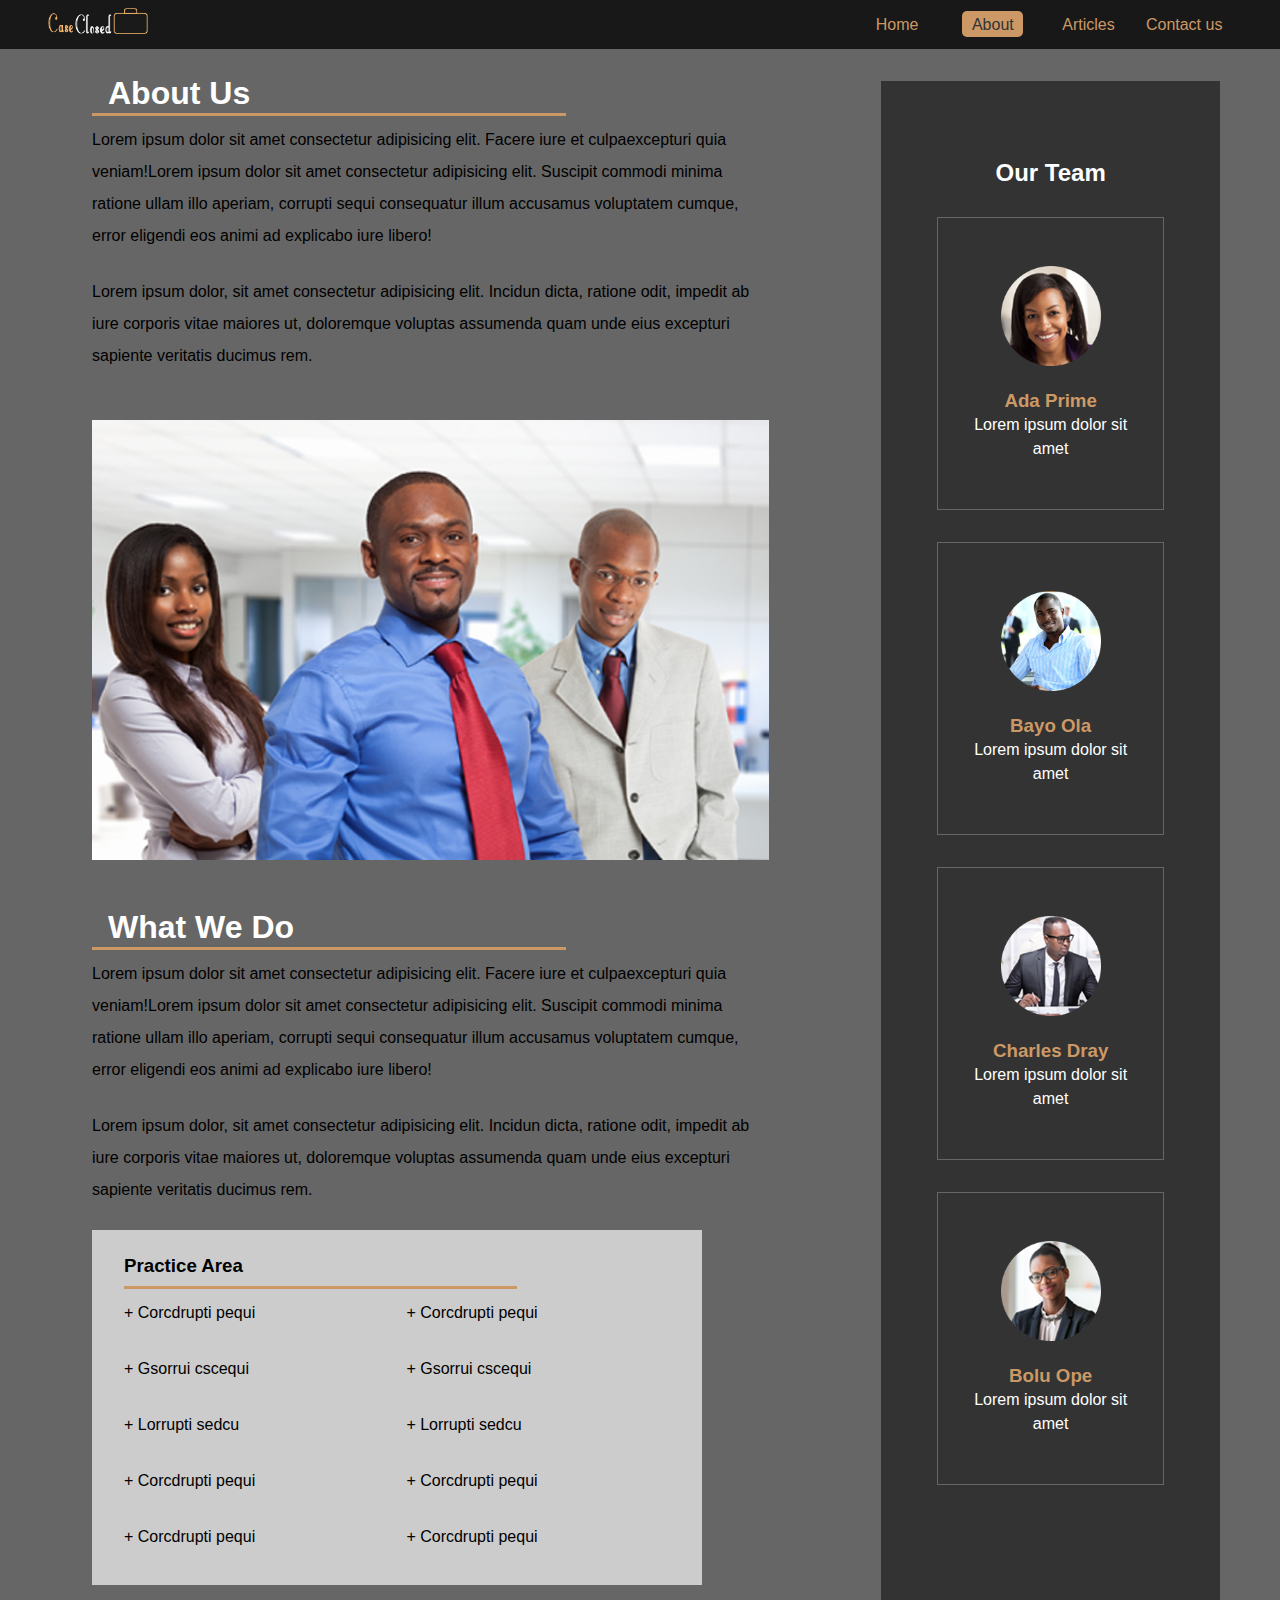
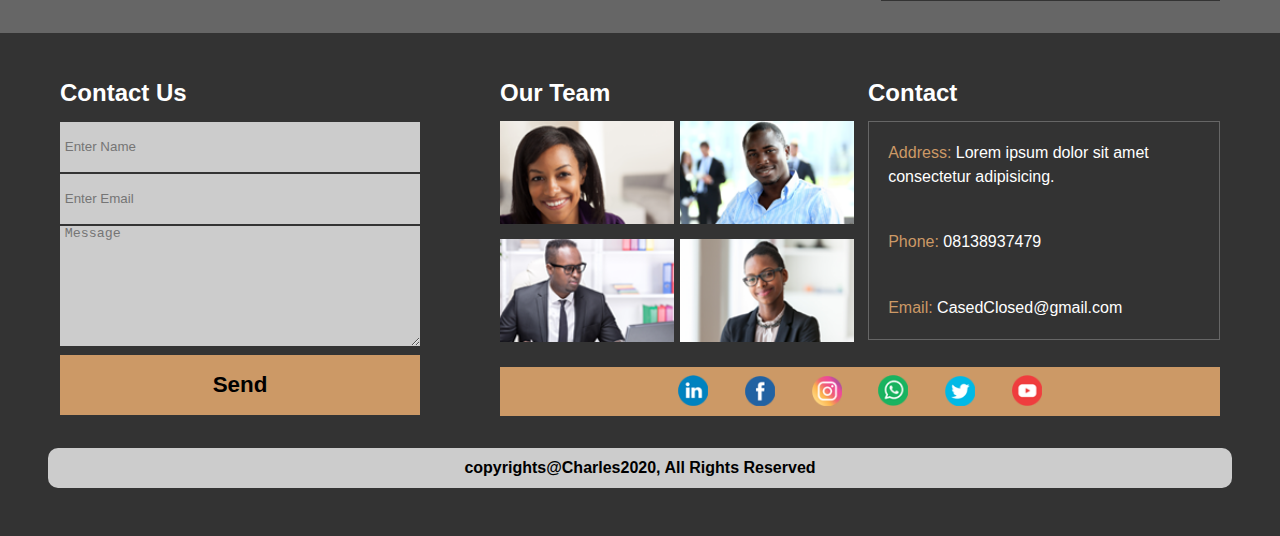
==== about.html @ e70c3d56 "Initial commit" ====
<!DOCTYPE html>
<html lang="en">
<head>
  <meta charset="UTF-8">
  <meta name="viewport" content="width=device-width, initial-scale=1.0">
  <meta http-equiv="X-UA-Compatible" content="ie=edge">
  <title>CaseClosed | Law-Firm Solutions</title>
  <link rel="stylesheet" href="./css/style.css">
  <link rel="stylesheet" media="screen and (max-width: 768px)" href="./css/mobile.css">
</head>
<body>
  <nav id="navbar">
    <div class="max-container">
      <div class="logo_img"><img src="./Img/CaseClosed3 logo.png" alt="CaseClosedlogo"></div>
      <ul class="nav_links">
        <li><a href="index.html">Home</a></li>
        <li class="selected"><a href="about.html">About</a></li>
        <li><a href="articles.html">Articles</a></li>
        <li><a href="#con">Contact us</a></li>
      </ul>
    </div>
  </nav>

  <section id="aboutus">
    <div class="itemz">
      <div class="about-uz">
        <h2>About Us</h2>
        <div class="border-line"></div>
        <p>
          Lorem ipsum dolor sit amet consectetur adipisicing elit. Facere iure et culpaexcepturi quia veniam!Lorem ipsum dolor sit amet consectetur adipisicing elit. Suscipit commodi minima ratione ullam illo aperiam, corrupti sequi consequatur illum accusamus voluptatem cumque, error eligendi eos animi ad explicabo iure libero!
        </p>
        <p> Lorem ipsum dolor, sit amet consectetur adipisicing elit.       Incidun dicta, ratione odit, impedit ab iure corporis vitae       maiores ut, doloremque voluptas assumenda quam unde eius            excepturi sapiente veritatis ducimus rem.
        </p>
        <div class="img1">
          <img src="./Img/20About-Us_img.png" alt="lawyers">
        </div>
      </div>

      <div class="what-we-do">
        <h2>What We Do</h2>
        <div class="border-line"></div>
        <p>
          Lorem ipsum dolor sit amet consectetur adipisicing elit. Facere iure et culpaexcepturi quia veniam!Lorem ipsum dolor sit amet consectetur adipisicing elit. Suscipit commodi minima ratione ullam illo aperiam, corrupti sequi consequatur illum accusamus voluptatem cumque, error eligendi eos animi ad explicabo iure libero!
          </p><p>
          Lorem ipsum dolor, sit amet consectetur adipisicing elit. Incidun dicta, ratione odit, impedit ab iure corporis vitae maiores ut, doloremque voluptas assumenda quam unde eius excepturi sapiente veritatis ducimus rem.
        </p>
        <div class="practice">
          <h3>Practice Area</h3>
          <div class="border-line"></div>
          <div class="content">
            <div class="cont1">
              <p>+ Corcdrupti pequi </p>
              <p>+ Gsorrui cscequi  </p>
              <p>+ Lorrupti sedcu  </p>
              <p>+ Corcdrupti pequi </p>
              <p>+ Corcdrupti pequi </p>
            </div>
            <div class="cont2">
              <p>+ Corcdrupti pequi </p>
              <p>+ Gsorrui cscequi  </p>
              <p>+ Lorrupti sedcu  </p>
              <p>+ Corcdrupti pequi </p>
              <p>+ Corcdrupti pequi </p>
            </div>
          </div>
        </div>
      </div>
    </div>

    <div class="our-team2">
      <h2>Our Team</h2>
      <div class="profile-member">
        <div class="img3">
          <img src="./Img/21_Ourteam1.png" alt="profile-pic">
        </div>
        <h3 class="py-color">Ada Prime</h3>
        <p>Lorem ipsum dolor sit amet</p>
      </div>
      <div class="profile-member">
        <div class="img3">
          <img src="./Img/22_ourteam2.png" alt="profile-pic">
        </div>
        <h3 class="py-color" >Bayo Ola</h3>
        <p>Lorem ipsum dolor sit amet</p>
      </div>
      <div class="profile-member">
        <div class="img3">
          <img src="./Img/23_ourteam3.png" alt="profile-pic">
        </div>
        <h3 class="py-color">Charles Dray</h3>
        <p>Lorem ipsum dolor sit amet</p>
      </div>
      <div class="profile-member">
        <div class="img3">
          <img src="./Img/24_ourteam4.png" alt="profile-pic">
        </div>
        <h3 class="py-color">Bolu Ope</h3>
        <p>Lorem ipsum dolor sit amet</p>
      </div>
    </div> 
  </section>
  
  <footer id="con">
    <div class="footer-container">
      <form action="#" class="contact-us">
        <h2>Contact Us</h2>
        <div class="contact-box">
          <input type="text" name="name" placeholder="Enter Name">
          <input type="email" name="email" placeholder="Enter Email">
          <textarea name="message" placeholder="Message" cols="30" rows="10"></textarea>
          <button type="submit">Send</button>
        </div>
      </form>

      <div class="footer-info">
        <div class="our-team">
          <h2>Our Team</h2>
          <div class="team-profiles">
            <div><img src="./Img/9footer_img1.png" alt="person1"></div>
            <div><img src="./Img/10footer_img2.png" alt="person2"></div>
            <div><img src="./Img/11footer_img3.png" alt="person3"></div>
            <div><img src="./Img/12footer_img4.png" alt="person4"></div>
          </div>
        </div>
        <div class="contact">
          <h2>Contact</h2>
          <div class="contact-info">
            <p><span class="py-color">Address:</span>
            Lorem ipsum dolor sit 
            amet consectetur adipisicing.</p>
            <p class="w2"><span class="py-color">Phone:</span>
            08138937479</p>
            <p><span class="py-color">Email:</span>
            CasedClosed@gmail.com</p>
          </div>
        </div>
        <div class="social-media">
          <div class="sm-logos">
            <div><img src="./Img/13Linkedin.png" alt="Linkedin"></div>
            <div><img src="./Img/14facebook.png" alt="14facebook"></div>
            <div><img src="./Img/15insatgarm.png" alt="15insatgarm"></div>
            <div><img src="./Img/16watsapp.png" alt="16watsapp"></div>
            <div><img src="./Img/17twitter.png" alt="17twitter"></div>
            <div><img src="./Img/18youtube.png" alt="18youtube"></div>
          </div>
        </div>

      </div>
    </div>
    <div class="copyrights">
      copyrights@Charles2020, All Rights Reserved
    </div>
  </footer>

</body>
</html>
---- css/style.css ----
:root{
  --priamry-color: #cc9966;
  --secondary-color: #333333;
  --body-color: #666666;
  --light-color: #cccccc;
  --max-width: 1200px;
}

*{
  margin: 0;
  padding: 0;
  box-sizing: border-box;
}

body{
  background-color: var(--body-color);
  font-family: 'Segoe UI', Tahoma, Geneva, Verdana, sans-serif;
  line-height: 1.5rem;
}

a{
  color: var(--priamry-color);
  text-decoration: none;
}

ul{
  list-style: none;
}

img {
  width: 100%;
}

h1, h2, h3, h4, h5, h6{
  font-family: sans-serif;
}

/* utilities */
.py-color{
  color: var(--priamry-color);
}
.sec-color{
  color: var(--secondary-color);
}
.max-container{
  max-width: var(--max-width);
  margin: auto;
  padding: 0 2rem;
  overflow: hidden;
}
.container1{
  max-width: 1100px;
  margin: auto;
}
.btn-1{
  text-decoration: none;
  padding: 0.7rem 1.3rem;
  background-color: var(--secondary-color);
  color: var(--priamry-color);
  border: none;
  font-size: 1.2rem;
  text-align: center;
} 
.btn-1:hover{
  background-color: var(--priamry-color);
  color: var(--secondary-color);
}
.btn-2{
  text-decoration: none;
  padding: 0.7rem 1.3rem;
  background-color: var(--priamry-color);
  color: var(--secondary-color);
  border: none;
  font-size: 1.5rem;
  text-align: center;
} 
.btn-2:hover{
  background-color: var(--body-color);
  color: white;
} 
.sub-h1{
  font-size: 1.7rem;
}
.pad1{padding: 0 1rem}
.pad2{padding: 0 2rem}
.pad3{padding: 0 3rem}
.pad4{padding: 1rem 0}
.pad5{padding: 2rem 0}
.pad6{padding: 3rem 0}

/* navbar-styling */
#navbar{
  background-color:#181818;
  position: sticky;
  top: 0;
  z-index: 2;
}
#navbar .max-container{
  display: grid;
  grid-template-columns: 1fr 3fr;
  padding: 0.5rem;
  align-items: center; 
}
#navbar .logo_img{
  width: 100px;
}
#navbar ul{
  justify-self: end;
  display: grid;
  grid-template-columns: repeat(4, 1fr);
  align-items: center;
}
#navbar ul li{
  text-align: center;
}
#navbar ul a{
  padding: 0.3rem 0.6rem;
  border-radius: 5px;
}
.selected a{
  background-color: var(--priamry-color);
  color: var(--secondary-color);
}
#navbar ul a:hover{
  opacity: 0.9;
  color: var(--light-color);
}

/* showcase-styling */
#showcase{
  background: url('../Img/Showcase_background_img.png') no-repeat center center/cover;
  height: 550px;
}
#showcase .container1{
  max-width: 1100px;
  margin: auto;
  padding: 100px 0 0 40px;
}
.container1 h1 {
  color: white;
  font-size: 4rem;
  line-height: 4.3rem;
  padding-bottom: 2rem;
}

/* section1-styling */
.info-container{
  max-width: 1160px;
  margin: auto;
  display: grid;
  grid-template-columns: repeat(3, 1fr);
  grid-gap: 5rem;
  padding: 5rem 0;
}
@media(max-width:900px){
  .info-container{
    grid-gap: 0rem;
  }
  .box1{
    padding: 1.5rem 1rem;
    font-size: 1rem;
    margin: 0 0.4rem;
  }
}
.box1{
  background-color: var(--secondary-color);
  padding: 1.5rem 4rem;
  align-items: center;
  text-align: center;
  color: white;
  border-radius: 10px;
  font-size: 1.3rem;
}
.box1 img{
  width: 50px;
}

/* section-2-styling */
#info2{
  background: var(--secondary-color);
  padding: 3rem 1rem;
}
#info2 .container1{
  display: grid;
  grid-template-columns: repeat(4, 1fr);
}
.box2{
  border: solid 1px var(--body-color);
  margin: 0 1rem 1rem;
  padding: 1rem 2rem;
  color: white; 
}
.box2 img{
  width: 50px;
}
.box2 .people{
width: 12%;
}
.box2 h3{
  border-bottom: 2px solid var(--priamry-color);
  margin: 0.5rem 0;
  padding-bottom: 0.5rem;
}
#info2 .btn-2{
  display:block;
  max-width: 150px;
  margin: auto;
}

/* setion3-styling */
#info3 .container1{
  display: grid;
  grid-template-columns: repeat(2, 1fr);
  grid-gap: 2rem;
  padding: 1rem;
}
.practice{
  background: var(--light-color);
  margin: 3rem 0;
  padding: 1.7rem;
}
.lawyers-img{
  margin: 3rem 0;
}
#info3 h3{
  border-bottom: var(--priamry-color) 2px solid;
  margin-bottom: 0.7rem;
  padding-bottom: 0.5rem;
}
.content{
  display: grid;
  grid-template-columns: repeat(2, 1fr);
  line-height: 2rem;
}

/* footer-styling */
#con{
  background: var(--secondary-color);
  padding: 3rem;
}
.footer-container{
  max-width: 1160px;
  margin: auto;
  display: grid;
  grid-template-columns: 1fr 2fr;
  grid-gap: 5rem;
  color: white;
}
.footer-container h2{
  margin-bottom: 1rem;
  font-weight: bold;
}
.footer-info{
  display: grid;
  grid-template-columns: 1fr 1fr;
  grid-gap: 1rem;
}
.contact-box input{
  width: 100%;
  height: 50px;
  background: var(--light-color);
  border: none;
  margin: 1px 0;
  padding: 0 0.3rem;
}
.contact-box textarea{
  width: 100%;
  height: 120px;
  background: var(--light-color);
  border: none;
  margin: 1px 0;
  padding: 0 0.3rem;
}
.contact-box button{
  width: 100%;
  height: 60px;
  background: var(--priamry-color);
  border: none;
  margin: 1px 0;
  font-size: 1.4rem;
  font-weight: bold;
}
.contact-box button:hover{
  background: var(--body-color);
  color: white
}
.social-media{
  grid-column: 1/span 2;
  background: var(--priamry-color);
}
.team-profiles{
  display: grid;
  grid-template-columns: 1fr 1fr;
  grid-gap: 0.5rem;
}
.team-profiles img{
  width: 101%;
}
.contact-info{
  border: solid 1px var(--body-color);
  padding: 1.2rem;
}
.contact-info .w2{
  margin: 2.6rem 0;
}
.sm-logos{
  max-width: 400px;
  margin: 0.5rem auto 0;
  display: grid;
  grid-template-columns: repeat(6, 1fr);
  justify-items: center;
  align-items: center;
}
.sm-logos div{
  width: 30px;
}
.copyrights{
  background: var(--light-color);
  max-width: 1200px;
  margin: auto;
  text-align: center;
  margin-top: 2rem;
  padding: 0.5rem;
  border-radius: 10px;
  font-weight: bold;
}


 /* About-page-styling */
#aboutus{
  max-width: 1160px;
  margin: auto;
  display: grid;
  padding: 2rem 0 2rem 2rem;
  grid-template-columns: 2fr 1fr;
  grid-gap: 7rem;
}
.border-line{
  border-bottom: solid 3px var(--priamry-color);
  margin: 0.5rem 0 0.5rem;
  width: 70%;
 }
.about-uz h2{
  margin-left: 1rem;
  color: white;
  font-weight: bold;
  font-size: 2rem;
}
.about-uz p{
  line-height: 2rem;
  margin-bottom: 1.5rem;
}
.about-uz .img1{
  width: 100%;
  margin: 3rem 0;
}
.what-we-do h2{
  margin-left: 1rem;
  color: white;
  font-weight: bold;
  font-size: 2rem;
}
.what-we-do p{
  line-height: 2rem;
  margin-bottom: 1.5rem;
}
.what-we-do .practice{
  width: 90%;
  background: var(--light-color);
  margin: 1rem 0;
  padding: 1.5rem 1rem 0.5rem 2rem;
}
.what-we-do .content{
  display: grid;
  grid-template-columns: repeat(2, 1fr);
  line-height: 0.2rem;
  grid-gap: 0.2rem;
}
.our-team2{
  text-align: center;
  background: var(--secondary-color);
  padding: 5rem 1.5rem 1rem;
  color: white;
}
.profile-member{
  border: solid 1px var(--body-color);
  margin: 2rem;
  padding: 3rem 2rem;
}
.profile-member div{
  max-width: 200px;
  margin: auto;
  padding-bottom: 1rem;
}
.profile-member img{
  width:100px ;
}

/* Articles-styling */
.article-container{
  max-width: 1160px;
  margin: 3rem auto;
  background: var(--secondary-color);
  padding: 2rem;
  color: white;
}
.article-container h2{
  font-size: 2rem;
}
.box-article{
  border: solid 2px var(--body-color);
  display: grid;
  grid-template-columns: 2fr 1fr;
  grid-gap: 2rem;
  padding: 1rem;
  margin: 3rem 0;
}
.article-content .border-line{
  margin: 0.5rem 0 1.5rem;
  width: 30%;
}
.article-content img{
  width: 50px;
  margin-left: 1.3rem;
}
.article-content h3{
  font-size: 1.3rem;
  margin-left: 1.3rem;
  margin-top: 0.6rem;
}
.article-content .people{
width: 30px;
}
.article-content p{
  line-height: 2rem;
}
---- css/mobile.css ----
/* navbar-styling */
#navbar .max-container{
  display: grid;
  grid-template-columns: 1fr 7fr;
  padding: 0.5rem;
  align-items: center; 
}
#navbar .logo_img{
  width: 80px;
}

/* showcase-styling */
#showcase{
  background: url('../Img/Showcase_background_img.png') no-repeat center center/cover;
  height: 450px;
}
#showcase .container1{
  margin: 0 30px;
} 

/* section1-styling */
.info-container{
  max-width: 450px;
  margin: auto;
  display: grid;
  grid-template-columns:1fr;
  grid-gap: 1rem;
  padding: 2rem 0;
}
.box1{
  margin: 1rem 3rem;
  padding: 1.5rem 4rem;
}

/* section-2-styling */
#info2 .container1{
  display: grid;
  grid-template-columns: repeat(2, 1fr);
}
.box2{
  margin: 0 1rem 1rem;
  padding: 1rem 1.5rem;
}

/* setion3-styling */
#info3 .container1{
  display: grid;
  grid-template-columns: 1fr;
  grid-gap: 1rem;
  padding: 2rem;
}
.lawyers-img{
  margin: 1rem 0;
}

/* footer-styling */
.footer-container{
  display: grid;
  grid-template-columns: 1fr;
  grid-gap: 2rem;
}
.footer-info{
  display: grid;
  grid-template-columns: 1fr;
  grid-gap: 2rem;
}
.social-media{
  grid-column: 1;
  background: var(--priamry-color);
}
.contact-us{
  padding-bottom: 1rem;
  border-bottom: solid 1px var(--priamry-color);
}
.our-team{
  padding-bottom: 1rem;
  border-bottom: solid 1px var(--priamry-color);
}
.contact{
  padding-bottom: 1rem;
  border-bottom: solid 1px var(--priamry-color);
}


/* About-page-styling */
#aboutus{
  display: grid;
  padding: 2rem;
  grid-template-columns: 1fr;
  grid-gap: 7rem;
}
.what-we-do .practice{
  width: 100%;
}
.our-team2{
  margin: 0 2rem;
}

/* Articles-styling */
.article-container{
  margin: 0rem 0rem 5rem 0rem;
}
.box-article{
  border: solid 1.3px var(--body-color);
  display: grid;
  grid-template-columns: 1fr;
  grid-gap: 2rem;
  padding: 1rem;
  margin: 3rem 0;
}
.article-content .border-line{
  width: 50%;
}


@media(max-width: 600px){
  
  /* navbar-styling */
  #navbar .logo_img{
    width: 70px;
  }
  #navbar ul{
    justify-self: end;
    display: grid;
    grid-template-columns: repeat(4, 1fr);
    align-items: center;
    font-size: 0.7rem;
  }
  
  /* showcase-styling */
  #showcase{
    background: url('../Img/Showcase_background_img.png') no-repeat -400px/cover;
    height:380px;
  }
  #showcase .container1{
    margin: 0 20px;
    padding: 70px 0 0 10px;
  }
  .container1 h1 {
    font-size: 3rem;
    line-height: 3.5rem;
    padding-bottom: 2rem;
  }

}

@media(max-width: 400px){

  #navbar .max-container{
    display: grid;
    grid-template-columns: 1fr;
  }
  #navbar ul{
    justify-self: center;
  }
  #navbar .logo_img{
    justify-self: center;
    margin: 0.3rem;
    width: 70px;
  }
  /* section-2-styling */
  #info2 .container1{
    display: grid;
    grid-template-columns:  1fr;
  }
  .box2{
    margin: 0 1rem 1rem;
    padding: 1rem 1rem;
  }
  .practice{
    font-size: 0.8rem;
  }

  /* about-styling */
  .what-we-do .practice{
    width: 100%;
    font-size: 0.8rem;
  }
  .about-uz .img1{
    width: 80%;
  }
  #aboutus{
    font-size: 0.8rem;
    margin: 0.5rem;
  }
  .our-team2{
    margin: 0;
  }

  /* article-styling */
  .article-content .border-line{
    width: 65%;
  }
}
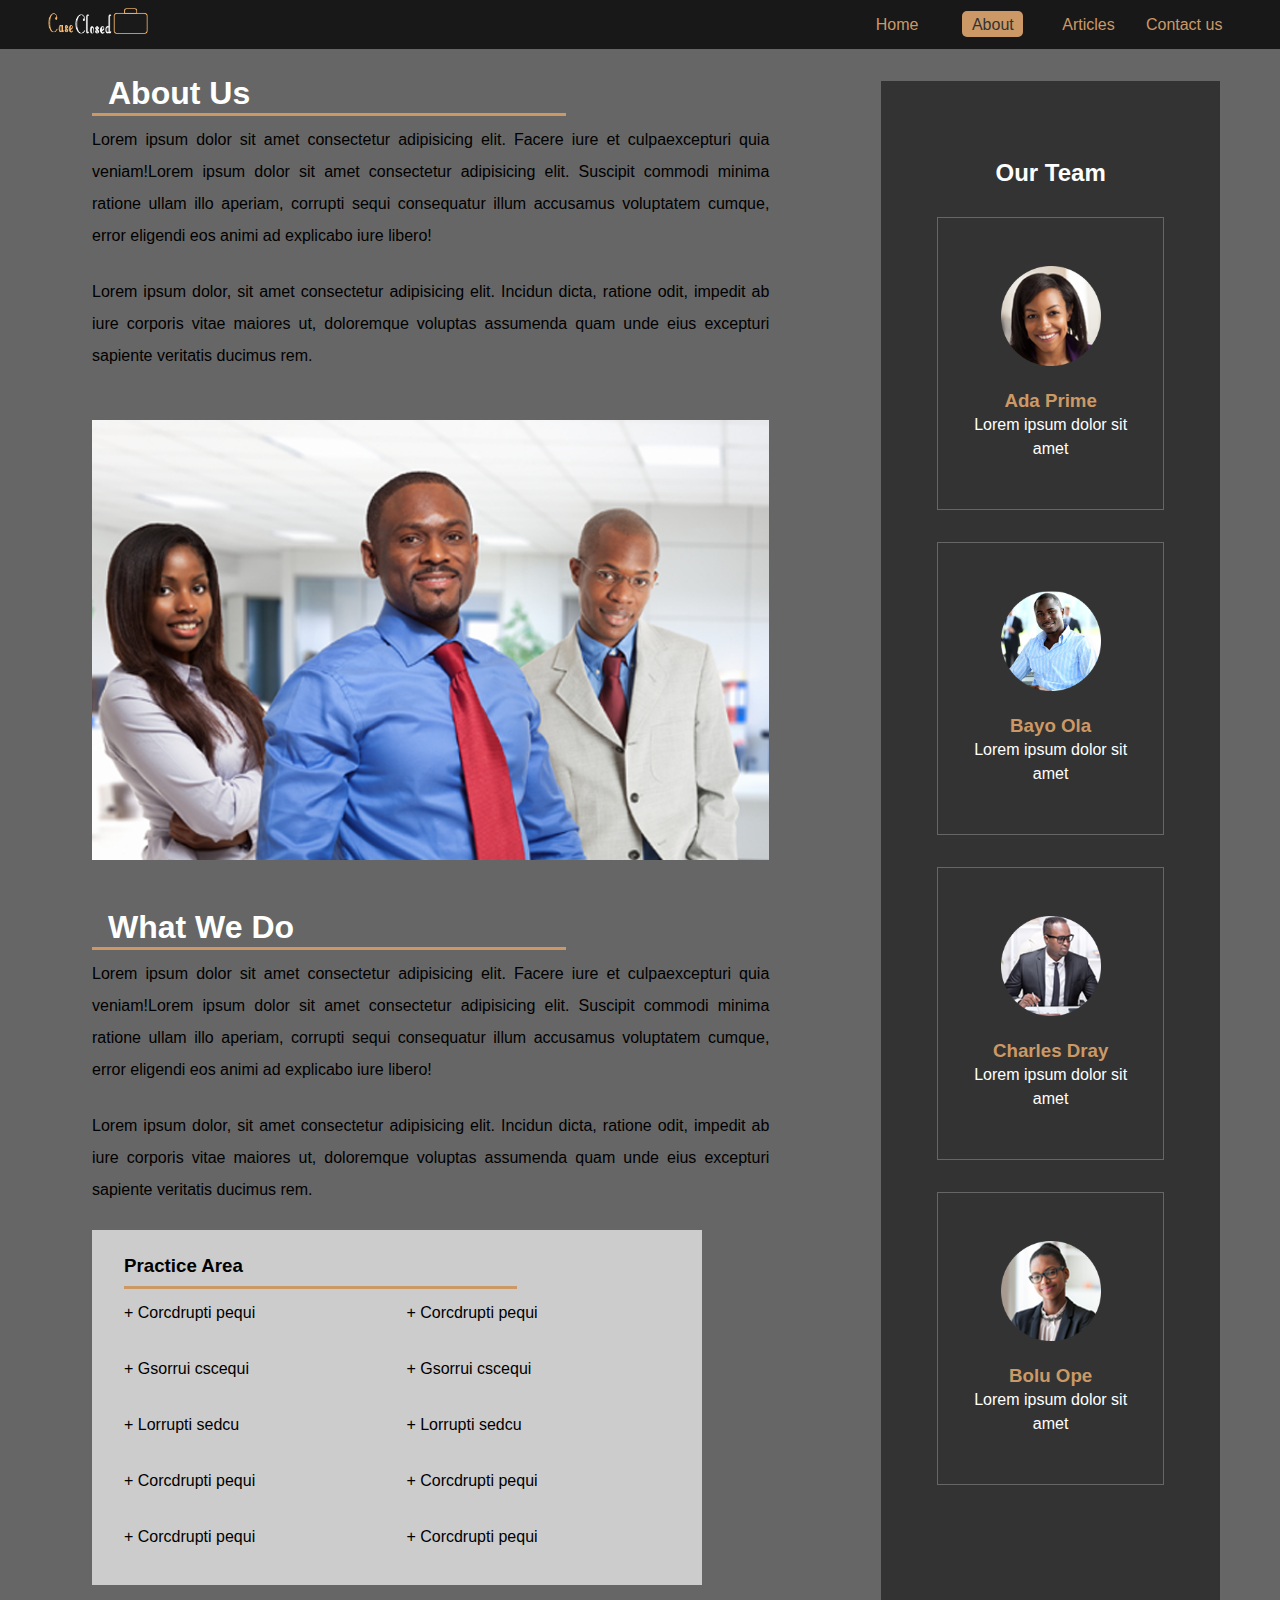
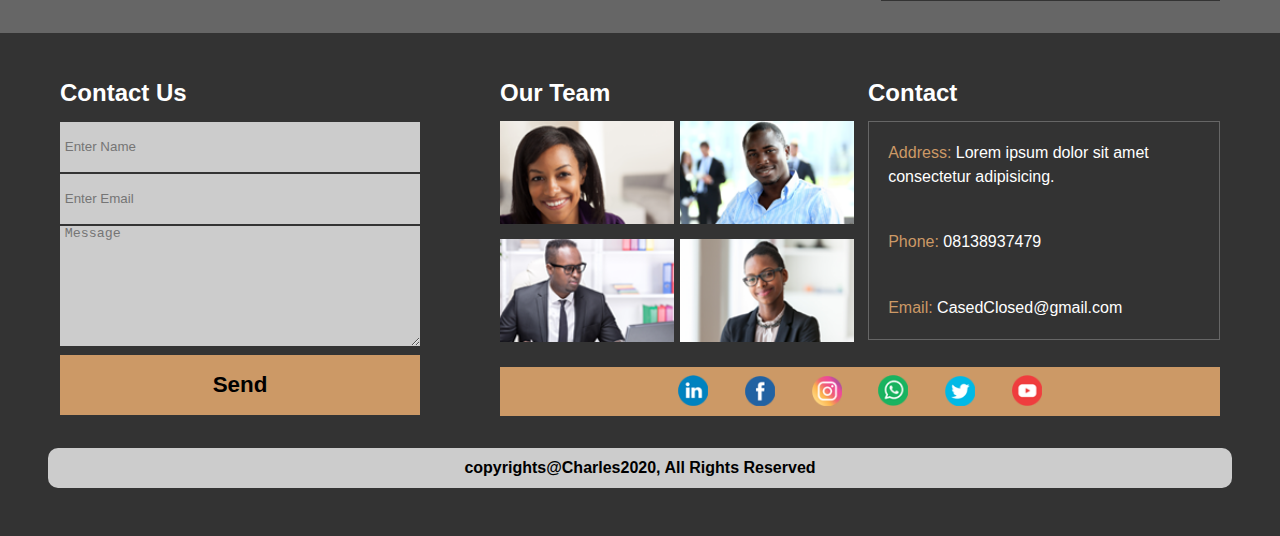
==== commit ae35dcb0: "Update" ====
--- a/about.html
+++ b/about.html
@@ -11,7 +11,7 @@
 <body>
   <nav id="navbar">
     <div class="max-container">
-      <div class="logo_img"><img src="./Img/CaseClosed3 logo.png" alt="CaseClosedlogo"></div>
+      <div class="logo_img"><a href="./index.html"><img src="./Img/CaseClosed3 logo.png" alt="CaseClosedlogo"></a> </div>
       <ul class="nav_links">
         <li><a href="index.html">Home</a></li>
         <li class="selected"><a href="about.html">About</a></li>
@@ -136,12 +136,12 @@
         </div>
         <div class="social-media">
           <div class="sm-logos">
-            <div><img src="./Img/13Linkedin.png" alt="Linkedin"></div>
-            <div><img src="./Img/14facebook.png" alt="14facebook"></div>
-            <div><img src="./Img/15insatgarm.png" alt="15insatgarm"></div>
-            <div><img src="./Img/16watsapp.png" alt="16watsapp"></div>
-            <div><img src="./Img/17twitter.png" alt="17twitter"></div>
-            <div><img src="./Img/18youtube.png" alt="18youtube"></div>
+            <div><a href="#"><img src="./Img/13Linkedin.png" alt="Linkedin"></a></div>
+            <div><a href="#"><img src="./Img/14facebook.png" alt="14facebook"></a></div>
+            <div> <a href="#"><img src="./Img/15insatgarm.png" alt="15insatgarm"></a></div>
+            <div> <a href="#"><img src="./Img/16watsapp.png" alt="16watsapp"></a></div>
+            <div> <a href="#"><img src="./Img/17twitter.png" alt="17twitter"></a></div>
+            <div> <a href="#"><img src="./Img/18youtube.png" alt="18youtube"></a></div>
           </div>
         </div>
 
--- a/css/style.css
+++ b/css/style.css
@@ -16,6 +16,7 @@
   background-color: var(--body-color);
   font-family: 'Segoe UI', Tahoma, Geneva, Verdana, sans-serif;
   line-height: 1.5rem;
+  font-size: 1rem;
 }
 
 a{
@@ -347,6 +348,7 @@
   font-size: 2rem;
 }
 .about-uz p{
+  text-align: justify;
   line-height: 2rem;
   margin-bottom: 1.5rem;
 }
@@ -361,6 +363,7 @@
   font-size: 2rem;
 }
 .what-we-do p{
+  text-align: justify;
   line-height: 2rem;
   margin-bottom: 1.5rem;
 }
--- a/css/mobile.css
+++ b/css/mobile.css
@@ -115,6 +115,11 @@
 
 @media(max-width: 600px){
   
+  /* body */
+  body{
+    font-size: 0.8rem;
+  }
+
   /* navbar-styling */
   #navbar .logo_img{
     width: 70px;
@@ -151,7 +156,7 @@
     grid-template-columns: 1fr;
   }
   #navbar ul{
-    justify-self: center;
+    justify-self: auto;
   }
   #navbar .logo_img{
     justify-self: center;
